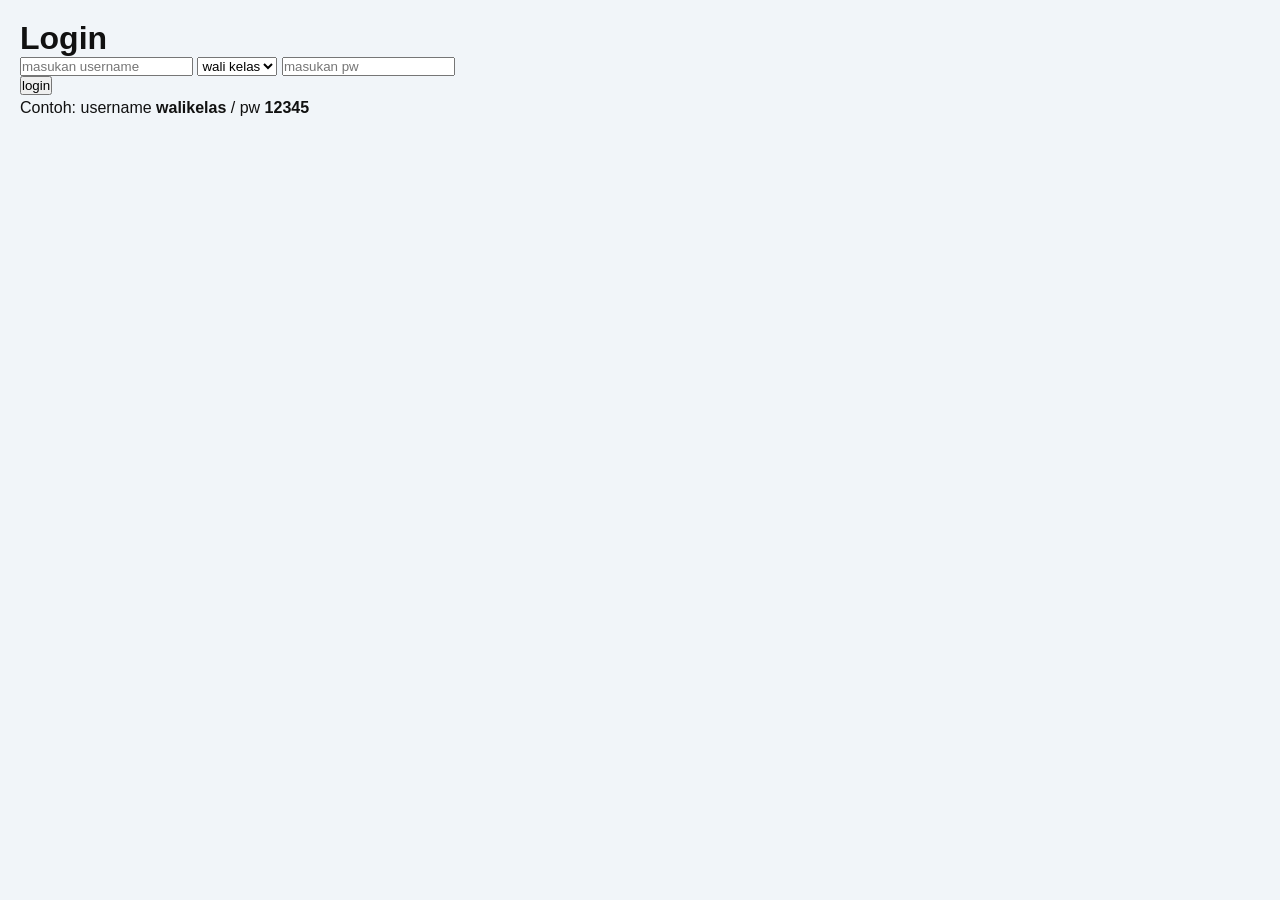
==== login-wali-kelas.html @ 09b627ec "Upload website akademik" ====
<!DOCTYPE html>
<html lang="id">
<head>
  <meta charset="UTF-8">
  <meta name="viewport" content="width=device-width, initial-scale=1.0">
  <title>Login Wali Kelas</title>
  <link rel="stylesheet" href="style.css">
</head>
<body class="halaman-login">

  <div class="kotak-login">
    <h1>Login</h1>

    <form id="form-login">
      <input type="text" id="username" placeholder="masukan username" required>

      <select id="peran" required>
        <option value="walikelas">wali kelas</option>
      </select>

      <input type="password" id="password" placeholder="masukan pw" required>

      <p id="pesan-error" class="error"></p>
      <button type="submit" class="tombol">login</button>
    </form>

    <p class="catatan">Contoh: username <b>walikelas</b> / pw <b>12345</b></p>
  </div>

  <script>
    // kalau sudah login, langsung ke beranda
    if (sessionStorage.getItem("login") === "walikelas") {
      window.location.href = "index.html";
    }

    document.getElementById("form-login").addEventListener("submit", function (e) {
      e.preventDefault();
      var user = document.getElementById("username").value.trim();
      var pass = document.getElementById("password").value;
      var peran = document.getElementById("peran").value;

      if (peran === "walikelas" && user === "walikelas" && pass === "12345") {
        sessionStorage.setItem("login", "walikelas");
        window.location.href = "index.html";   // menuju beranda
      } else {
        document.getElementById("pesan-error").textContent = "Username atau password salah!";
      }
    });
  </script>
</body>
</html>
---- style.css ----
<!DOCTYPE html>
<html lang="id">
<head>
  <meta charset="UTF-8">
  <meta name="viewport" content="width=device-width, initial-scale=1.0">
  <title>Beranda - Website Akademik</title>
  <link rel="stylesheet" href="style.css">

  <style>
    [hidden] { display: none !important; }
    * { box-sizing: border-box; margin: 0; padding: 0; }

    body {
      font-family: Arial, Helvetica, sans-serif !important;
      background: #f1f5f9 !important;
      color: #111 !important;
      padding: 20px !important;
    }

    .bingkai {
      max-width: 1100px;
      min-height: 90vh;
      margin: 0 auto;
      background: #fff;
      border: 3px solid #111;
      border-radius: 6px;
      padding: 20px;
    }

    /* tombol berjajar ke samping */
    .bar-atas {
      display: flex !important;
      flex-direction: row !important;
      justify-content: space-between !important;
      align-items: center !important;
      gap: 12px !important;
      flex-wrap: wrap !important;
      background: #fff !important;
      padding: 0 0 20px 0 !important;
      border-bottom: 2px solid #111 !important;
      margin-bottom: 24px !important;
    }
    .bar-atas .tombol {
      display: inline-block !important;
      width: auto !important;
      flex: 0 0 auto !important;
      background: #fff !important;
      color: #111 !important;
      border: 2px solid #111 !important;
      border-radius: 4px !important;
      padding: 10px 28px !important;
      font-size: 16px !important;
      font-weight: bold !important;
      cursor: pointer;
    }
    .bar-atas .tombol:hover,
    .bar-atas .tombol.dipilih {
      background: #111 !important;
      color: #fff !important;
    }

    h2 { margin-bottom: 14px !important; color: #111 !important; text-align: left !important; }
    p  { line-height: 1.6; color: #111 !important; text-align: left !important; }

    table { width: 100%; border-collapse: collapse; margin-top: 10px; }
    th, td { border: 2px solid #111; padding: 10px; text-align: left; }
    th { background: #e2e8f0; }

    .kotak-form { max-width: 480px; }
    .kotak-form label { display: block; margin: 14px 0 6px; font-weight: bold; color: #111 !important; }
    .kotak-form input, .kotak-form select {
      width: 100%; padding: 10px; border: 2px solid #111; border-radius: 4px; font-size: 15px;
    }
    .kotak-form .tombol {
      margin-top: 20px; background: #fff; color: #111; border: 2px solid #111;
      border-radius: 4px; padding: 10px 28px; font-size: 16px; font-weight: bold; cursor: pointer;
    }
    .kotak-form .tombol:hover { background: #111; color: #fff; }
  </style>
</head>
<body>

  <div class="bingkai">

    <div class="bar-atas">
      <button class="tombol" data-id="data-siswa"  onclick="tampil('data-siswa')">data siswa</button>
      <button class="tombol" data-id="data-nilai"  onclick="tampil('data-nilai')">data nilai</button>
      <button class="tombol" data-id="formulir"    onclick="tampil('formulir')">formulir</button>
      <button class="tombol" onclick="keluar()">log out</button>
    </div>

    <div class="isi">

      <section id="beranda" class="bagian">
        <h2>Beranda Wali Kelas</h2>
        <p>Selamat datang. Pilih menu di atas: <b>data siswa</b>, <b>data nilai</b>, atau <b>formulir</b>.</p>
      </section>

      <section id="data-siswa" class="bagian" hidden>
        <h2>Data Siswa</h2>
        <table>
          <thead>
            <tr><th>No</th><th>NISN</th><th>Nama</th><th>Kelas</th><th>Jenis Kelamin</th></tr>
          </thead>
          <tbody id="isi-siswa"></tbody>
        </table>
      </section>

      <section id="data-nilai" class="bagian" hidden>
        <h2>Data Nilai</h2>
        <table>
          <thead>
            <tr><th>No</th><th>Nama</th><th>Matematika</th><th>B. Indonesia</th><th>B. Inggris</th><th>IPA</th><th>Rata-rata</th></tr>
          </thead>
          <tbody id="isi-nilai"></tbody>
        </table>
      </section>

      <section id="formulir" class="bagian" hidden>
        <h2>Formulir Pendaftaran</h2>
        <form id="form-daftar" class="kotak-form">
          <label>NISN</label>
          <input type="text" id="nisn" required>

          <label>Nama Lengkap</label>
          <input type="text" id="nama" required>

          <label>Kelas</label>
          <select id="kelas" required>
            <option value="">-- Pilih Kelas --</option>
            <option>X</option><option>XI</option><option>XII</option>
          </select>

          <label>Jenis Kelamin</label>
          <select id="jk" required>
            <option value="">-- Pilih --</option>
            <option>Laki-laki</option><option>Perempuan</option>
          </select>

          <button type="submit" class="tombol">Daftar</button>
        </form>
      </section>

    </div>
  </div>

  <script>
    if (sessionStorage.getItem("login") !== "walikelas") {
      window.location.href = "login-wali-kelas.html";
    }

    var siswa = [
      { nisn: "1001", nama: "Andi Pratama",   kelas: "X",   jk: "Laki-laki" },
      { nisn: "1002", nama: "Siti Aisyah",    kelas: "X",   jk: "Perempuan" },
      { nisn: "1003", nama: "Budi Santoso",   kelas: "XI",  jk: "Laki-laki" },
      { nisn: "1004", nama: "Dewi Lestari",   kelas: "XI",  jk: "Perempuan" },
      { nisn: "1005", nama: "Rizky Ramadhan", kelas: "XII", jk: "Laki-laki" }
    ];
    var nilai = [
      { nama: "Andi Pratama",   mtk: 85, bin: 80, big: 78, ipa: 82 },
      { nama: "Siti Aisyah",    mtk: 90, bin: 88, big: 92, ipa: 89 },
      { nama: "Budi Santoso",   mtk: 75, bin: 80, big: 70, ipa: 77 },
      { nama: "Dewi Lestari",   mtk: 88, bin: 85, big: 90, ipa: 86 },
      { nama: "Rizky Ramadhan", mtk: 80, bin: 78, big: 82, ipa: 79 }
    ];

    function ambilBaru() {
      try { return JSON.parse(localStorage.getItem("siswaBaru")) || []; }
      catch (e) { return []; }
    }

    function isiTabel() {
      var html = "";
      siswa.concat(ambilBaru()).forEach(function (s, i) {
        html += "<tr><td>" + (i + 1) + "</td><td>" + s.nisn + "</td><td>" + s.nama +
                "</td><td>" + s.kelas + "</td><td>" + s.jk + "</td></tr>";
      });
      document.getElementById("isi-siswa").innerHTML = html;

      var h2 = "";
      nilai.forEach(function (n, i) {
        var rata = ((n.mtk + n.bin + n.big + n.ipa) / 4).toFixed(1);
        h2 += "<tr><td>" + (i + 1) + "</td><td>" + n.nama + "</td><td>" + n.mtk +
              "</td><td>" + n.bin + "</td><td>" + n.big + "</td><td>" + n.ipa +
              "</td><td><b>" + rata + "</b></td></tr>";
      });
      document.getElementById("isi-nilai").innerHTML = h2;
    }

    // tampilkan SATU bagian saja
    function tampil(id) {
      document.querySelectorAll(".bagian").forEach(function (b) {
        b.hidden = (b.id !== id);
      });
      document.querySelectorAll(".bar-atas .tombol").forEach(function (t) {
        t.classList.toggle("dipilih", t.getAttribute("data-id") === id);
      });
    }

    function keluar() {
      sessionStorage.removeItem("login");
      window.location.href = "login-wali-kelas.html";
    }

    document.getElementById("form-daftar").addEventListener("submit", function (e) {
      e.preventDefault();
      var baru = ambilBaru();
      baru.push({
        nisn: document.getElementById("nisn").value,
        nama: document.getElementById("nama").value,
        kelas: document.getElementById("kelas").value,
        jk: document.getElementById("jk").value
      });
      localStorage.setItem("siswaBaru", JSON.stringify(baru));
      alert("Pendaftaran berhasil! Data masuk ke menu data siswa.");
      this.reset();
      isiTabel();
      tampil("data-siswa");
    });

    isiTabel();
    tampil("beranda");
  </script>
</body>
</html>
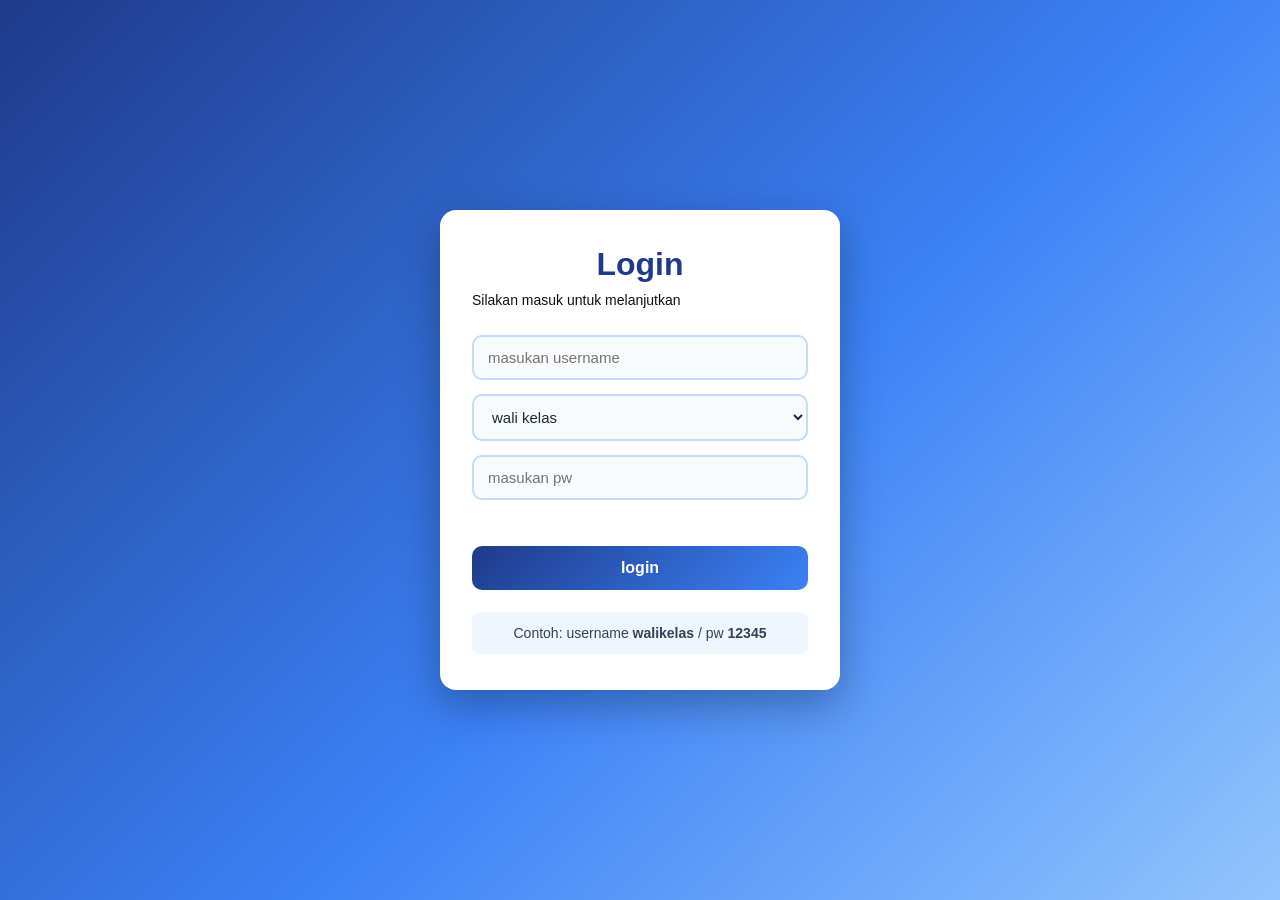
==== commit 0a690f2a: "login-wali-kelas" ====
--- a/login-wali-kelas.html
+++ b/login-wali-kelas.html
@@ -5,11 +5,115 @@
   <meta name="viewport" content="width=device-width, initial-scale=1.0">
   <title>Login Wali Kelas</title>
   <link rel="stylesheet" href="style.css">
+
+  <style>
+    * { box-sizing: border-box; margin: 0; padding: 0; }
+
+    /* ===== LATAR BELAKANG ===== */
+    body.halaman-login {
+      font-family: Arial, Helvetica, sans-serif !important;
+      background: linear-gradient(135deg, #1e3a8a 0%, #3b82f6 55%, #93c5fd 100%) fixed !important;
+      min-height: 100vh;
+      display: flex !important;
+      align-items: center !important;
+      justify-content: center !important;
+      padding: 24px !important;
+    }
+
+    /* ===== KOTAK LOGIN ===== */
+    .kotak-login {
+      width: 100%;
+      max-width: 400px;
+      background: #ffffff !important;
+      border: none !important;
+      border-radius: 16px !important;
+      padding: 36px 32px !important;
+      box-shadow: 0 15px 40px rgba(15, 23, 42, .35);
+      text-align: center;
+    }
+    .kotak-login h1 {
+      color: #1e3a8a !important;
+      font-size: 32px;
+      margin-bottom: 6px;
+    }
+    .kotak-login .sub {
+      color: #64748b;
+      font-size: 14px;
+      margin-bottom: 24px;
+    }
+
+    /* ===== FORM RAPI KE BAWAH ===== */
+    #form-login {
+      display: flex !important;
+      flex-direction: column !important;
+      gap: 14px !important;
+      text-align: left;
+    }
+    #form-login input,
+    #form-login select {
+      display: block !important;
+      width: 100% !important;
+      padding: 12px 14px !important;
+      font-size: 15px !important;
+      color: #1e293b !important;
+      background: #f8fafc !important;
+      border: 2px solid #bfdbfe !important;
+      border-radius: 10px !important;
+      outline: none;
+      transition: border-color .2s, box-shadow .2s;
+    }
+    #form-login input:focus,
+    #form-login select:focus {
+      border-color: #1e3a8a !important;
+      box-shadow: 0 0 0 3px rgba(59, 130, 246, .25);
+      background: #ffffff !important;
+    }
+
+    /* ===== PESAN ERROR ===== */
+    #pesan-error {
+      color: #b91c1c !important;
+      font-size: 14px;
+      font-weight: bold;
+      min-height: 18px;
+      text-align: center;
+    }
+
+    /* ===== TOMBOL ===== */
+    #form-login .tombol {
+      display: block !important;
+      width: 100% !important;
+      padding: 13px !important;
+      font-size: 16px !important;
+      font-weight: bold !important;
+      color: #ffffff !important;
+      background: linear-gradient(135deg, #1e3a8a, #3b82f6) !important;
+      border: none !important;
+      border-radius: 10px !important;
+      cursor: pointer;
+      transition: transform .15s, box-shadow .2s;
+    }
+    #form-login .tombol:hover {
+      transform: translateY(-2px);
+      box-shadow: 0 6px 16px rgba(30, 58, 138, .4);
+    }
+
+    /* ===== CATATAN ===== */
+    .kotak-login .catatan {
+      margin-top: 22px;
+      padding: 10px;
+      background: #eff6ff;
+      border-radius: 8px;
+      color: #334155 !important;
+      font-size: 14px;
+      text-align: center !important;
+    }
+  </style>
 </head>
 <body class="halaman-login">
 
   <div class="kotak-login">
     <h1>Login</h1>
+    <p class="sub">Silakan masuk untuk melanjutkan</p>
 
     <form id="form-login">
       <input type="text" id="username" placeholder="masukan username" required>
@@ -39,7 +143,8 @@
       var pass = document.getElementById("password").value;
       var peran = document.getElementById("peran").value;
 
-      if (peran === "walikelas" && user === "walikelas" && pass === "12345") {
+      // username & password bebas (tidak berpatokan ke contoh), asal terisi
+      if (peran === "walikelas" && user !== "" && pass !== "") {
         sessionStorage.setItem("login", "walikelas");
         window.location.href = "index.html";   // menuju beranda
       } else {
